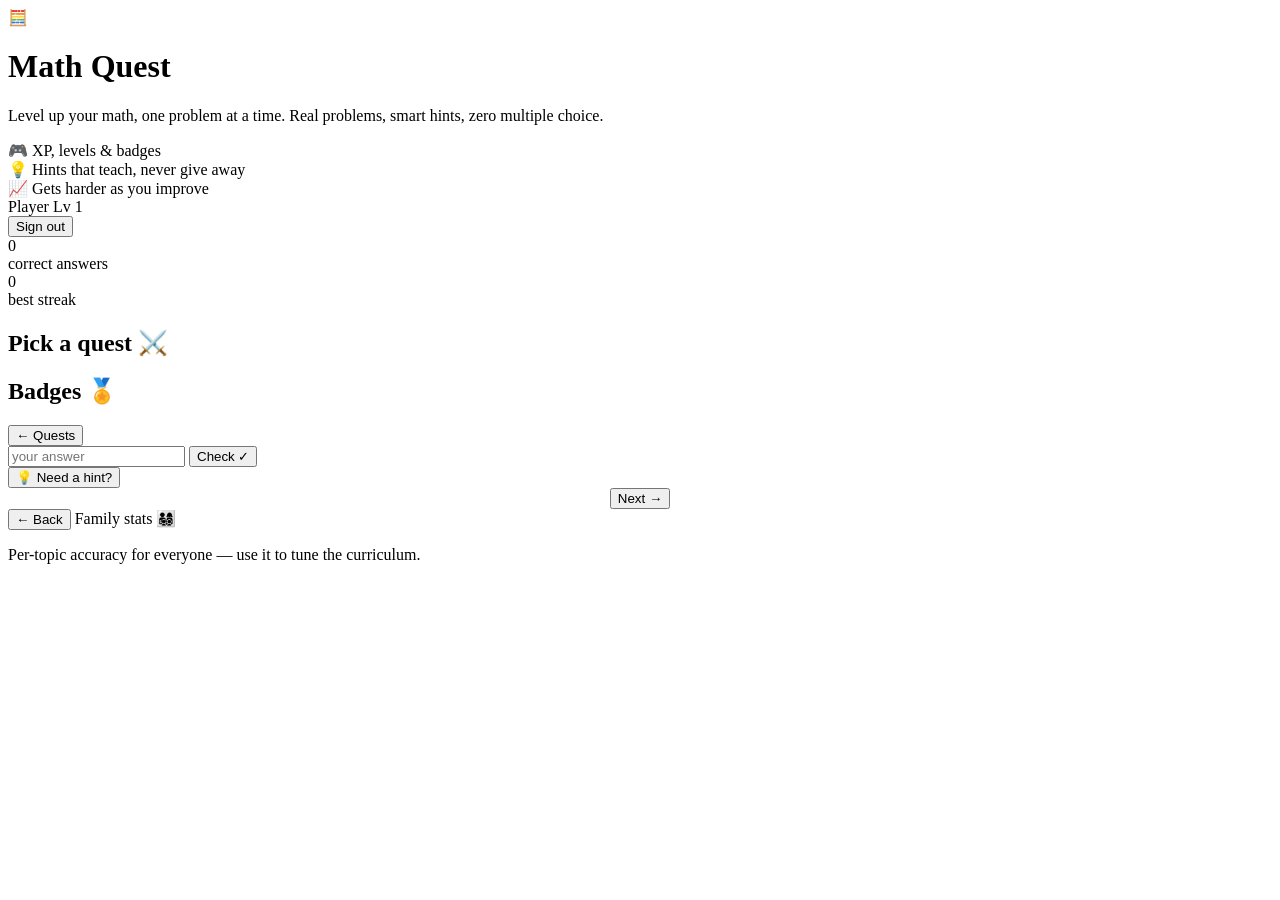
==== static/index.html @ dde50ac2 "Math Quest v1: gamified practice, Socratic hints, Google SSO - 8 topics x 3 tiers of procedural prob" ====
<!DOCTYPE html>
<html lang="en">
<head>
<meta charset="utf-8">
<meta name="viewport" content="width=device-width, initial-scale=1">
<title>Math Quest</title>
<link rel="stylesheet" href="/math/static/styles.css">
<script src="https://accounts.google.com/gsi/client" async defer></script>
</head>
<body>

<!-- ============ SIGN IN ============ -->
<div class="screen" id="screen-signin">
  <div class="hero">
    <div class="logo">🧮</div>
    <h1>Math <span class="q">Quest</span></h1>
    <p>Level up your math, one problem at a time. Real problems, smart hints, zero multiple choice.</p>
    <div id="sso-box"></div>
    <div id="signin-error"></div>
    <div class="feature-row">
      <div class="feature">🎮 XP, levels &amp; badges</div>
      <div class="feature">💡 Hints that teach, never give away</div>
      <div class="feature">📈 Gets harder as you improve</div>
    </div>
  </div>
</div>

<!-- ============ HOME ============ -->
<div class="screen" id="screen-home">
  <div class="topbar">
    <img id="user-pic" style="display:none" alt="">
    <span id="user-name">Player</span>
    <span class="level-badge" id="level-badge">Lv 1</span>
    <div class="xp-wrap"><div class="xp-bar"><div id="xp-fill"></div></div><span id="xp-text"></span></div>
    <span id="streak-flame"></span>
    <span class="spacer"></span>
    <button class="linkbtn" id="parent-link" style="display:none">Family stats</button>
    <button class="linkbtn" id="logout-btn">Sign out</button>
  </div>

  <div class="stat-row">
    <div class="stat"><div class="n" id="stat-correct">0</div><div class="l">correct answers</div></div>
    <div class="stat"><div class="n" id="stat-streak">0</div><div class="l">best streak</div></div>
  </div>

  <h2 class="section">Pick a quest ⚔️</h2>
  <div id="topic-grid"></div>

  <h2 class="section">Badges 🏅</h2>
  <div id="badge-wall"></div>
</div>

<!-- ============ PLAY ============ -->
<div class="screen" id="screen-play">
  <div class="play-head">
    <button class="btn ghost" id="quit-btn">← Quests</button>
    <span id="play-topic"></span>
    <span id="tier-label"></span>
  </div>
  <div class="problem-card" id="problem-card">
    <div id="problem-prompt"></div>
    <div class="answer-row">
      <input id="answer-input" inputmode="decimal" autocomplete="off" placeholder="your answer" aria-label="Your answer">
      <button class="btn primary" id="check-btn">Check ✓</button>
    </div>
    <div id="attempt-dots"></div>
  </div>
  <div class="feedback" id="feedback"></div>
  <div id="recap-card"></div>
  <div class="hint-zone">
    <button class="btn ghost" id="hint-btn">💡 Need a hint?</button>
    <div id="hint-area"></div>
  </div>
  <div style="text-align:center"><button class="btn primary" id="next-btn">Next →</button></div>
</div>

<!-- ============ FAMILY (parents) ============ -->
<div class="screen" id="screen-family">
  <div class="play-head">
    <button class="btn ghost" id="family-back">← Back</button>
    <span id="play-topic">Family stats 👨‍👩‍👧‍👦</span>
  </div>
  <p class="muted">Per-topic accuracy for everyone — use it to tune the curriculum.</p>
  <div id="family-table"></div>
</div>

<script src="/math/static/curriculum.js"></script>
<script src="/math/static/app.js"></script>
</body>
</html>
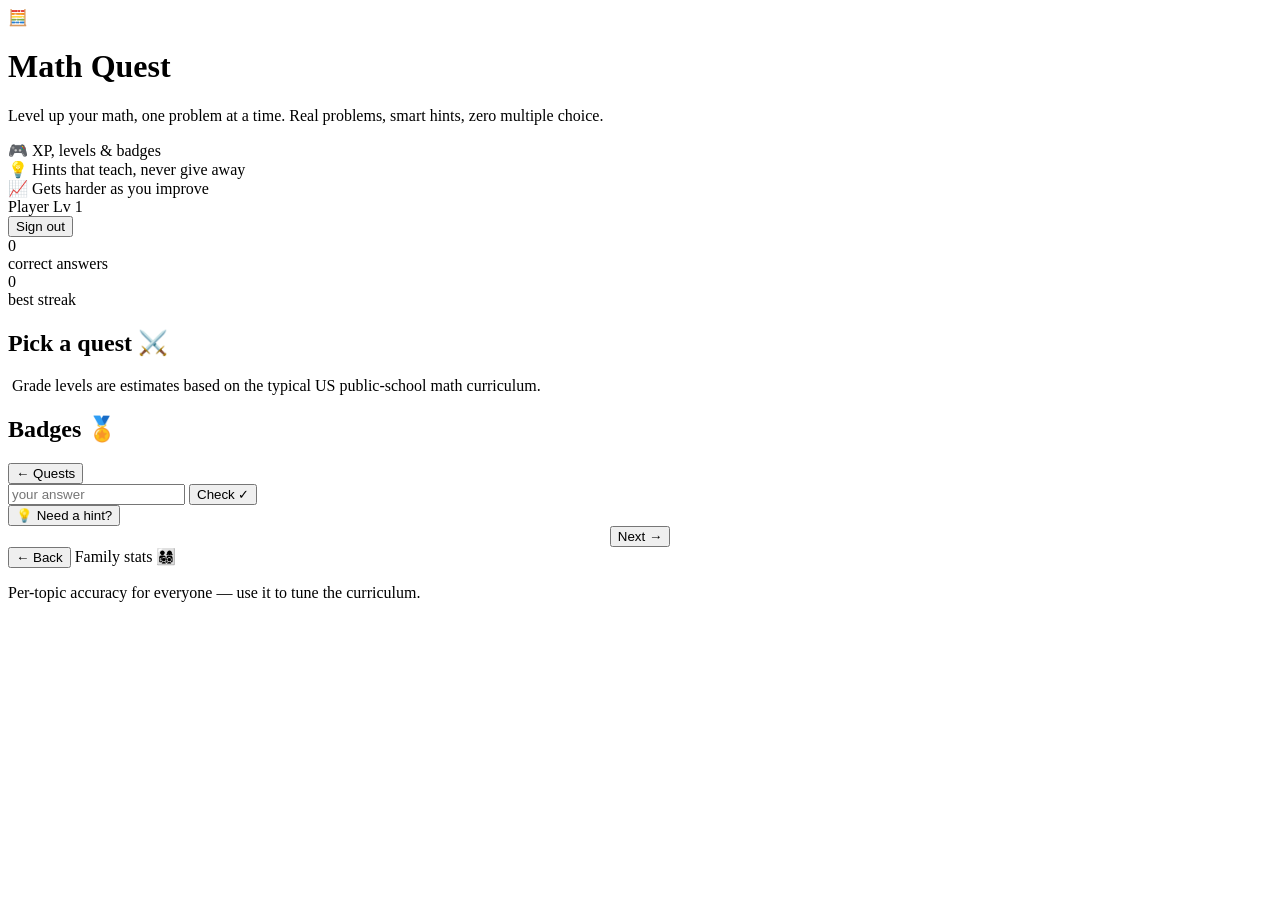
==== commit 0afe825f: "Hash routing, grade levels, 4 new 8th-grade topics - Hash routing (#/play/<topic>, #/family): back/f" ====
--- a/static/index.html
+++ b/static/index.html
@@ -44,6 +44,7 @@
   </div>
 
   <h2 class="section">Pick a quest ⚔️</h2>
+  <p class="muted" style="margin: 0 4px 12px;">Grade levels are estimates based on the typical US public-school math curriculum.</p>
   <div id="topic-grid"></div>
 
   <h2 class="section">Badges 🏅</h2>
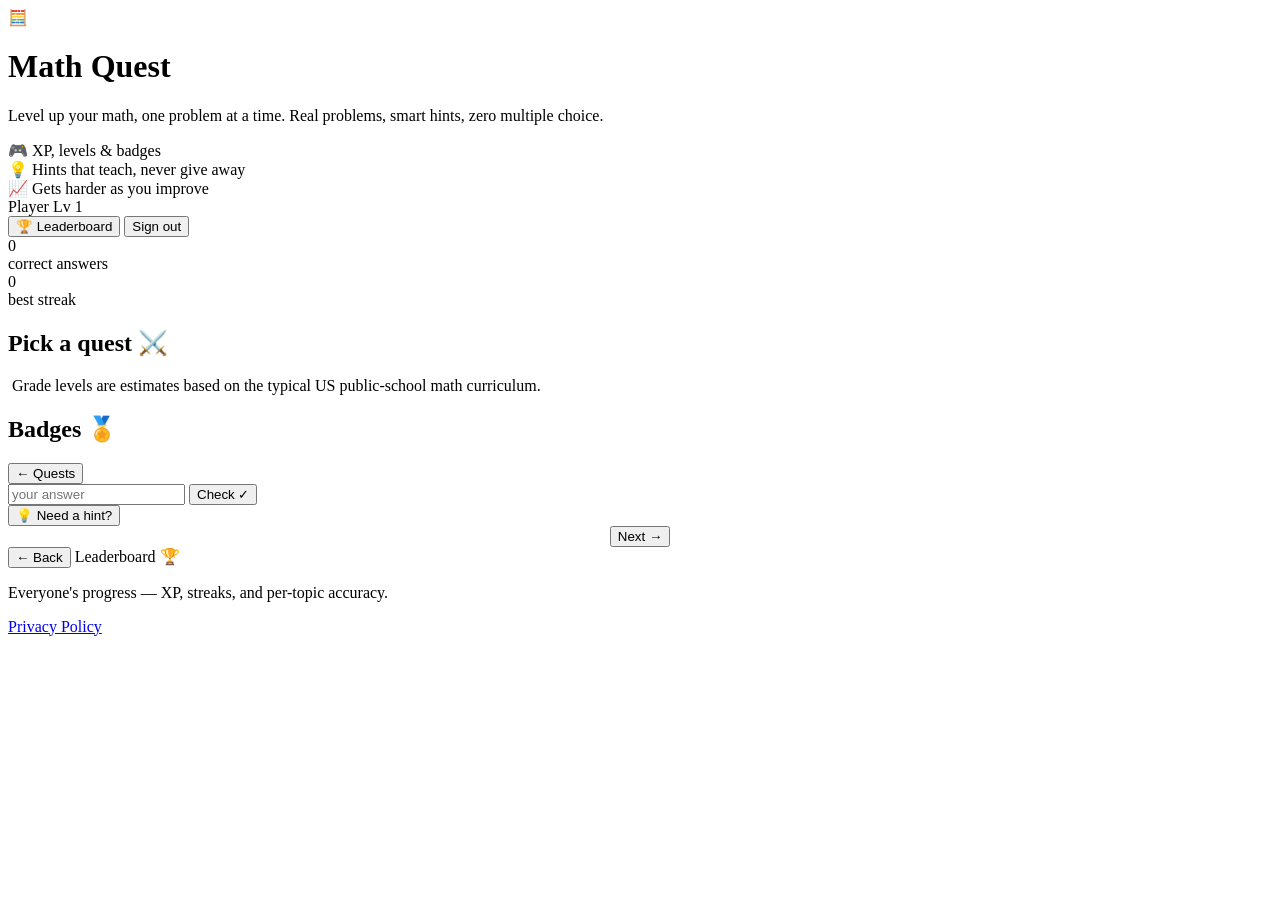
==== commit d5b7b6ec: "Open to friends: Leaderboard for all, privacy policy, SPA self-update - Family stats -> Leaderboard:" ====
--- a/static/index.html
+++ b/static/index.html
@@ -8,6 +8,11 @@
 <script src="https://accounts.google.com/gsi/client" async defer></script>
 </head>
 <body>
+
+<div id="update-banner" style="display:none">
+  <span id="update-banner-text">A new version of Math Quest is available.</span>
+  <button class="btn primary" id="update-refresh-btn">Refresh</button>
+</div>
 
 <!-- ============ SIGN IN ============ -->
 <div class="screen" id="screen-signin">
@@ -34,7 +39,7 @@
     <div class="xp-wrap"><div class="xp-bar"><div id="xp-fill"></div></div><span id="xp-text"></span></div>
     <span id="streak-flame"></span>
     <span class="spacer"></span>
-    <button class="linkbtn" id="parent-link" style="display:none">Family stats</button>
+    <button class="linkbtn" id="leaderboard-link">🏆 Leaderboard</button>
     <button class="linkbtn" id="logout-btn">Sign out</button>
   </div>
 
@@ -75,15 +80,17 @@
   <div style="text-align:center"><button class="btn primary" id="next-btn">Next →</button></div>
 </div>
 
-<!-- ============ FAMILY (parents) ============ -->
-<div class="screen" id="screen-family">
+<!-- ============ LEADERBOARD ============ -->
+<div class="screen" id="screen-leaderboard">
   <div class="play-head">
-    <button class="btn ghost" id="family-back">← Back</button>
-    <span id="play-topic">Family stats 👨‍👩‍👧‍👦</span>
+    <button class="btn ghost" id="leaderboard-back">← Back</button>
+    <span id="play-topic">Leaderboard 🏆</span>
   </div>
-  <p class="muted">Per-topic accuracy for everyone — use it to tune the curriculum.</p>
+  <p class="muted">Everyone's progress — XP, streaks, and per-topic accuracy.</p>
   <div id="family-table"></div>
 </div>
+
+<footer class="site-footer"><a href="/math/privacy.html">Privacy Policy</a></footer>
 
 <script src="/math/static/curriculum.js"></script>
 <script src="/math/static/app.js"></script>
